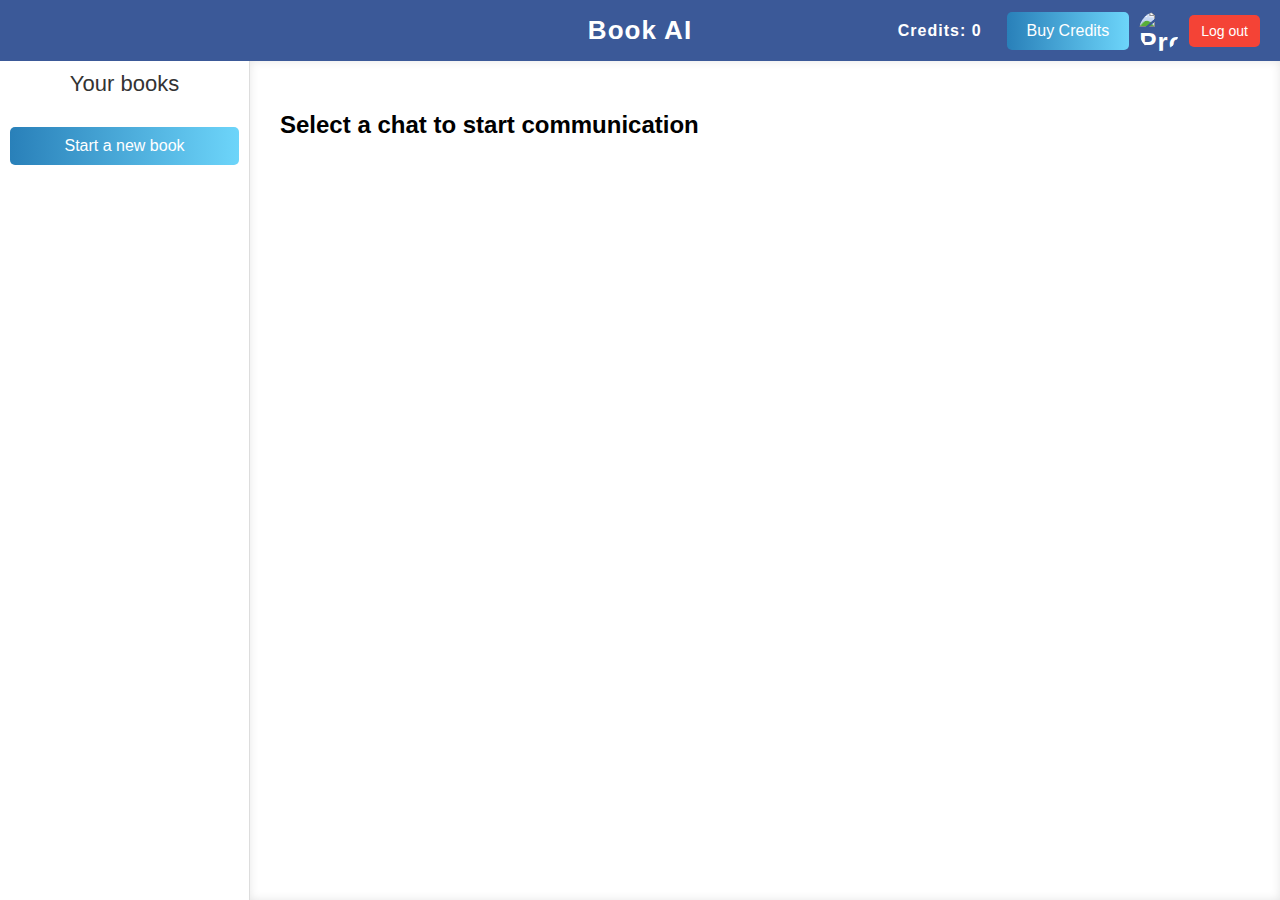
==== app/index.html @ f1dcab7e "Replaced old files with new site files" ====
<!DOCTYPE html>
<html lang="en">
<head>
    <meta charset="UTF-8">
    <meta name="viewport" content="width=device-width, initial-scale=1.0">
    <title>Book AI</title>
    <link rel="stylesheet" href="main-styles.css">
    <link rel="icon" href="logo.svg" type="image/x-icon"> <!-- Добавляем иконку -->
</head>
<body>
    <div class="header">
        Book AI
        <div class="profile-section">
            <span id="credits" class="credits-text">Credits: 0</span>
            <button id="buy-credits-btn" class="buy-credits-btn" onclick="openPurchasePage()">Buy Credits</button> <!-- Кнопка Купить -->
            <img id="profile-pic" class="profile-pic" src="" alt="Profile Picture">
            <button class="logout-btn" onclick="logout()">Log out</button>
        </div>
    </div>
    <div class="content">
        <div class="sidebar">
            <h2>Your books</h2>
            <button class="new-book-btn" onclick="createNewBookWindow()">Start a new book</button>
            <ul id="chat-list" class="chat-list"></ul>
        </div>
        <div id="book-content" class="main-content">
            <h2>Select a chat to start communication</h2>
        </div>
    </div>
    <script src="main-script.js"></script>
    <script>
function openPurchasePage() {
    // Перенаправление на другую страницу для покупки кредитов
    window.location.href = 'https://discbook.s3.us-east-2.amazonaws.com/buy-document.html'; 
}

    </script>
</body>
</html>
---- app/main-styles.css ----
body {
    font-family: 'Roboto', sans-serif; /* Основной шрифт для всего тела */
    display: flex; /* Гибкий контейнер */
    flex-direction: column; /* Расположение элементов по вертикали */
    height: 100vh; /* Высота на весь экран */
    margin: 0; /* Убираем отступы по умолчанию */
    overflow: hidden; /* Скрываем переполнение */
    background-color: #f0f2f5; /* Цвет фона */
}

.header {
    width: 100%; /* Ширина на весь экран */
    background-color: #3b5998; /* Цвет фона шапки */
    color: white; /* Цвет текста */
    padding: 15px 20px; /* Внутренние отступы */
    box-sizing: border-box; /* Включаем padding в ширину элемента */
    font-size: 26px; /* Размер шрифта */
    font-weight: 700; /* Толщина шрифта */
    text-align: center; /* Выравнивание текста по центру */
    letter-spacing: 1px; /* Межбуквенное расстояние */
    position: relative; /* Относительное позиционирование */
}

.profile-section {
    position: absolute; /* Абсолютное позиционирование внутри шапки */
    right: 20px; /* Отступ справа */
    top: 50%; /* Выравнивание по вертикали */
    transform: translateY(-50%); /* Центрирование по вертикали */
    display: flex; /* Гибкий контейнер для аватара и кнопки */
    align-items: center; /* Выравнивание элементов по центру */
}

.profile-pic {
    width: 40px; /* Ширина изображения профиля */
    height: 40px; /* Высота изображения профиля */
    border-radius: 50%; /* Скругление краев для круга */
    margin-right: 10px; /* Отступ справа от картинки */
}

.logout-btn {
    background-color: #f44336; /* Цвет фона кнопки */
    color: white; /* Цвет текста кнопки */
    border: none; /* Убираем границы */
    padding: 8px 12px; /* Внутренние отступы */
    border-radius: 5px; /* Скругленные углы кнопки */
    font-size: 14px; /* Размер шрифта */
    cursor: pointer; /* Изменение курсора при наведении */
    transition: background-color 0.3s ease; /* Плавный переход цвета фона */
}

.logout-btn:hover {
    background-color: #d32f2f; /* Цвет кнопки при наведении */
}

.content {
    display: flex; /* Гибкий контейнер */
    height: calc(100% - 60px); /* Высота контента с учетом высоты шапки */
    flex-grow: 1; /* Контент будет занимать оставшееся пространство */
    overflow: hidden; /* Скрытие переполнения */
}

.sidebar {
    width: 250px; /* Фиксированная ширина боковой панели */
    background-color: #fff; /* Цвет фона панели */
    border-right: 1px solid #ddd; /* Граница справа */
    overflow-y: auto; /* Прокрутка для длинного контента */
    box-shadow: 2px 0 5px rgba(0, 0, 0, 0.1); /* Тень вокруг панели */
    flex-shrink: 0; /* Предотвращение сжатия панели */
    box-sizing: border-box; /* Включаем padding в ширину элемента */
    padding: 10px; /* Внутренние отступы панели */
}

.sidebar h2 {
    margin-top: 0; /* Убираем отступ сверху */
    font-weight: 500; /* Толщина шрифта */
    color: #333; /* Цвет текста */
    font-size: 22px; /* Размер шрифта */
    margin-bottom: 20px; /* Отступ снизу */
    text-align: center; /* Выравнивание по центру */
}

.new-book-btn {
    background: linear-gradient(to right, #2980b9, #6dd5fa, #2980b9); /* Градиентный фон кнопки */
    background-size: 200% 200%; /* Размер анимации фона */
    animation: gradient-animation 5s ease infinite; /* Анимация градиента */
    border: none; /* Убираем границы */
    color: white; /* Цвет текста */
    text-align: center; /* Выравнивание текста по центру */
    text-decoration: none; /* Убираем подчеркивание текста */
    display: inline-block; /* Инлайн-блок для кнопки */
    font-size: 16px; /* Размер шрифта */
    cursor: pointer; /* Изменение курсора при наведении */
    border-radius: 5px; /* Скругленные углы */
    width: 100%; /* Кнопка занимает всю ширину контейнера */
    padding: 10px; /* Внутренние отступы */
    margin: 10px 0; /* Внешние отступы сверху и снизу */
    box-sizing: border-box; /* Включение padding и border в общую ширину */
    transition: transform 0.3s ease; /* Плавная трансформация при наведении */
}

.chat-send-btn {
    background: linear-gradient(to right, #2980b9, #6dd5fa, #2980b9); /* Градиентный фон */
    background-size: 200% 200%; /* Размер фона для анимации */
    animation: gradient-animation 5s ease infinite; /* Анимация градиента */
    border: none; /* Убираем рамку */
    color: white; /* Цвет текста */
    text-align: center; /* Выравнивание текста по центру */
    text-decoration: none; /* Убираем подчеркивание */
    display: inline-block; /* Блоковый элемент с возможностью располагаться в ряд */
    font-size: 16px; /* Размер шрифта */
    cursor: pointer; /* Изменение курсора при наведении */
    border-radius: 5px; /* Скругленные углы */
    padding: 10px; /* Внутренний отступ */
    margin: 10px; /* Внешние отступы */
    box-sizing: border-box; /* Включение отступов и рамки в общую ширину */
    white-space: nowrap; /* Запрещаем перенос текста на новую строку */
}


.chat-send-btn:hover {
    transform: scale(1.05); /* Увеличение кнопки при наведении */
}



.new-book-btn:hover {
    transform: scale(1.05); /* Увеличение кнопки при наведении */
}

@keyframes gradient-animation {
    0% {
        background-position: 0% 50%; /* Начальная позиция градиента */
    }
    50% {
        background-position: 100% 50%; /* Средняя позиция градиента */
    }
    100% {
        background-position: 0% 50%; /* Конечная позиция градиента */
    }
}

.chat-list {
    list-style: none; /* Убираем маркеры списка */
    padding: 0; /* Убираем внутренние отступы */
    margin: 0; /* Убираем внешние отступы */
    width: 100%; /* Ширина списка на 100% */
}

.chat-list li {
    display: flex; /* Гибкий контейнер для элементов списка */
    align-items: center; /* Выравнивание по вертикали */
    justify-content: space-between; /* Равномерное распределение элементов */
    padding: 15px 10px; /* Внутренние отступы */
    margin-bottom: 10px; /* Отступ снизу */
    border-radius: 0px; /* Скругленные углы */
    border: 1px solid #ddd; /* Граница элемента */
    cursor: pointer; /* Изменение курсора при наведении */
    font-size: 16px; /* Размер шрифта */
    color: #555; /* Цвет текста */
    background-color: #f9f9f9; /* Фон элемента списка */
    box-shadow: 0 2px 5px rgba(0, 0, 0, 0.1); /* Тень вокруг элемента */
    transition: background-color 0.3s ease, transform 0.3s ease; /* Плавный переход при наведении */
    box-sizing: border-box; /* Включение padding и border в общую ширину */
    white-space: nowrap; /* Текст не переносится на новую строку */
    overflow: hidden; /* Обрезка текста, выходящего за пределы */
    text-overflow: ellipsis; /* Добавление троеточия для длинного текста */
}

.chat-list li:hover {
    background-color: #e3e3e3; /* Изменение фона при наведении */
    transform: translateX(5px); /* Эффект сдвига при наведении */
}

.chat-list li.active {
    background-color: #d1e0f1; /* Цвет фона активного элемента */
    border-color: #b0c7e4; /* Цвет границы активного элемента */
}

.main-content {
    flex-grow: 1; /* Контент будет занимать оставшееся пространство */
    padding: 30px; /* Внутренние отступы */
    box-sizing: border-box; /* Включение padding и border в общую ширину */
    overflow-y: auto; /* Прокрутка для длинного контента */
    background-color: #fff; /* Цвет фона */
    box-shadow: inset 0 0 10px rgba(0, 0, 0, 0.1); /* Внутренняя тень */
    display: flex; /* Гибкий контейнер */
    flex-direction: column; /* Вертикальное расположение элементов */
}

.book-title {
    font-size: 24px; /* Размер шрифта */
    color: #333; /* Цвет текста */
    font-weight: 500; /* Толщина шрифта */
    margin-bottom: 20px; /* Отступ снизу */
}

.book-content {
    flex-grow: 1; /* Контент будет занимать оставшееся пространство */
    font-size: 18px; /* Размер шрифта */
    color: #666; /* Цвет текста */
    line-height: 1.6; /* Высота строки */
    margin-bottom: 20px; /* Отступ снизу */
    overflow-y: auto; /* Прокрутка для длинного текста */
    padding: 10px; /* Внутренние отступы */
    border: 1px solid #ddd; /* Граница контента */
    border-radius: 5px; /* Скругленные углы */
    background-color: #f9f9f9; /* Цвет фона */
    white-space: pre-wrap; /* Сохраняем переносы строк */
}

.chat-input-container {
    display: flex; /* Гибкий контейнер */
    align-items: center; /* Выравнивание элементов по вертикали */
}

.chat-input {
    flex-grow: 1; /* Поле ввода занимает оставшееся пространство */
    padding: 10px; /* Внутренние отступы */
    font-size: 16px; /* Размер шрифта */
    border-radius: 5px; /* Скругленные углы */
    border: 1px solid #ddd; /* Граница поля ввода */
    margin-right: 10px; /* Отступ справа */
}

.word-number-select {
    margin-right: 10px; /* Отступ справа */
    padding: 10px; /* Внутренние отступы */
    font-size: 16px; /* Размер шрифта */
    border-radius: 5px; /* Скругленные углы */
    border: 1px solid #ddd; /* Граница селектора */
}

.start-generation-bar {
    background-color: #f1f1f1; /* Цвет фона */
    padding: 10px; /* Внутренние отступы */
    margin-bottom: 10px; /* Отступ снизу */
    border-radius: 5px; /* Скругленные углы */
    display: flex; /* Гибкий контейнер */
    justify-content: space-between; /* Распределение элементов */
    align-items: center; /* Выравнивание элементов по вертикали */
}

.start-generation-bar button {
    background: linear-gradient(to right, #2980b9, #6dd5fa, #2980b9); /* Градиентный фон кнопки */
    background-size: 200% 200%; /* Размер анимации фона */
    animation: gradient-animation 5s ease infinite; /* Анимация градиента */
    border: none; /* Убираем границы */
    color: white; /* Цвет текста */
    padding: 10px; /* Внутренние отступы */
    border-radius: 5px; /* Скругленные углы */
    font-size: 16px; /* Размер шрифта */
    cursor: pointer; /* Изменение курсора при наведении */
    width: auto; /* Кнопка будет принимать размер по содержимому */
    transition: transform 0.3s ease; /* Плавная трансформация при наведении */
}

.start-generation-bar button:hover {
    transform: scale(1.05); /* Эффект увеличения кнопки при наведении */
}

.credits-text {
    margin-right: 15px;
    font-size: 16px;
    color: white;
    font-weight: 600;
}


.loading-spinner {
    border: 8px solid #f3f3f3;
    border-top: 8px solid #3498db;
    border-radius: 50%;
    width: 40px;
    height: 40px;
    animation: spin 1s linear infinite;
    margin: 20px auto;
}

@keyframes spin {
    0% { transform: rotate(0deg); }
    100% { transform: rotate(360deg); }
}


.buy-credits-btn {
    background: linear-gradient(to right, #2980b9, #6dd5fa, #2980b9); /* Градиентный фон */
    background-size: 200% 200%; /* Размер фона для анимации */
    animation: gradient-animation 5s ease infinite; /* Анимация градиента */
    border: none; /* Убираем рамку */
    color: white; /* Цвет текста */
    text-align: center; /* Выравнивание текста по центру */
    text-decoration: none; /* Убираем подчеркивание */
    display: inline-block; /* Блоковый элемент с возможностью располагаться в ряд */
    font-size: 16px; /* Размер шрифта */
    cursor: pointer; /* Изменение курсора при наведении */
    border-radius: 5px; /* Скругленные углы */
    padding: 10px 20px; /* Внутренний отступ */
    margin: 0 10px; /* Внешние отступы */
    box-sizing: border-box; /* Включение отступов и рамки в общую ширину */
    white-space: nowrap; /* Запрещаем перенос текста на новую строку */
    transition: transform 0.3s ease; /* Плавная трансформация при наведении */
}

.buy-credits-btn:hover {
    transform: scale(1.05); /* Увеличение кнопки при наведении */
}
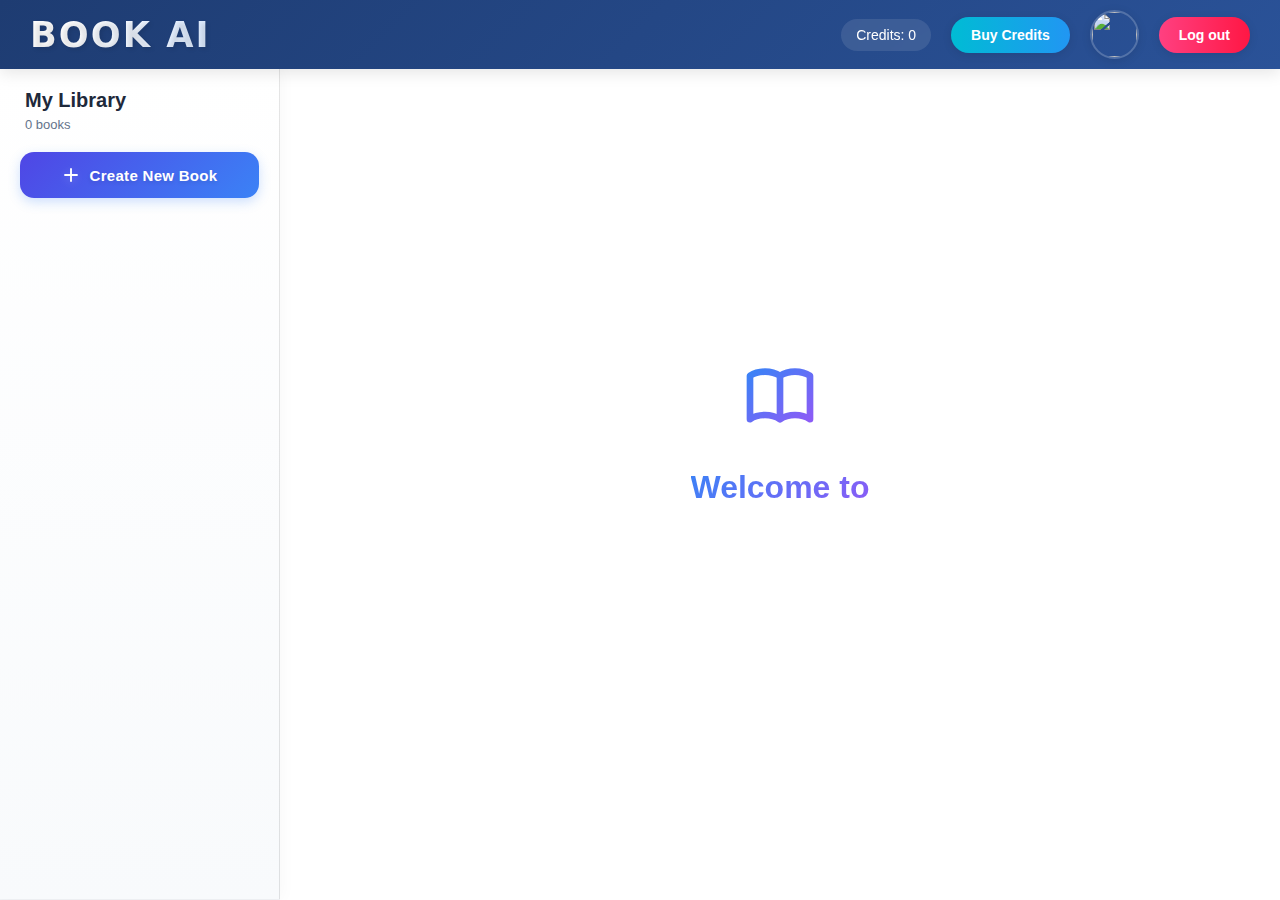
==== commit 6052b8b8: "Update index.html" ====
--- a/app/index.html
+++ b/app/index.html
@@ -5,35 +5,12 @@
     <meta name="viewport" content="width=device-width, initial-scale=1.0">
     <title>Book AI</title>
     <link rel="stylesheet" href="main-styles.css">
-    <link rel="icon" href="logo.svg" type="image/x-icon"> <!-- Добавляем иконку -->
+    <link rel="icon" href="/logo.svg" type="image/x-icon">
 </head>
 <body>
-    <div class="header">
-        Book AI
-        <div class="profile-section">
-            <span id="credits" class="credits-text">Credits: 0</span>
-            <button id="buy-credits-btn" class="buy-credits-btn" onclick="openPurchasePage()">Buy Credits</button> <!-- Кнопка Купить -->
-            <img id="profile-pic" class="profile-pic" src="" alt="Profile Picture">
-            <button class="logout-btn" onclick="logout()">Log out</button>
-        </div>
-    </div>
-    <div class="content">
-        <div class="sidebar">
-            <h2>Your books</h2>
-            <button class="new-book-btn" onclick="createNewBookWindow()">Start a new book</button>
-            <ul id="chat-list" class="chat-list"></ul>
-        </div>
-        <div id="book-content" class="main-content">
-            <h2>Select a chat to start communication</h2>
-        </div>
-    </div>
+
+    <div id="app"></div>
+
     <script src="main-script.js"></script>
-    <script>
-function openPurchasePage() {
-    // Перенаправление на другую страницу для покупки кредитов
-    window.location.href = 'https://discbook.s3.us-east-2.amazonaws.com/buy-document.html'; 
-}
-
-    </script>
 </body>
 </html>
--- a/app/main-styles.css
+++ b/app/main-styles.css
@@ -1,261 +1,265 @@
 body {
-    font-family: 'Roboto', sans-serif; /* Основной шрифт для всего тела */
-    display: flex; /* Гибкий контейнер */
-    flex-direction: column; /* Расположение элементов по вертикали */
-    height: 100vh; /* Высота на весь экран */
-    margin: 0; /* Убираем отступы по умолчанию */
-    overflow: hidden; /* Скрываем переполнение */
-    background-color: #f0f2f5; /* Цвет фона */
+    font-family: 'Roboto', sans-serif;  
+    display: flex;  
+    flex-direction: column;  
+    height: 100vh;  
+    margin: 0;  
+    overflow: hidden;  
+    background-color: #f0f2f5;  
 }
 
 .header {
-    width: 100%; /* Ширина на весь экран */
-    background-color: #3b5998; /* Цвет фона шапки */
-    color: white; /* Цвет текста */
-    padding: 15px 20px; /* Внутренние отступы */
-    box-sizing: border-box; /* Включаем padding в ширину элемента */
-    font-size: 26px; /* Размер шрифта */
-    font-weight: 700; /* Толщина шрифта */
-    text-align: center; /* Выравнивание текста по центру */
-    letter-spacing: 1px; /* Межбуквенное расстояние */
-    position: relative; /* Относительное позиционирование */
+    width: 100%;  
+    background-color: #3b5998;  
+    color: white;  
+    padding: 15px 20px; 
+    box-sizing: border-box;  
+    font-size: 26px;  
+    font-weight: 700;  
+    text-align: center;  
+    letter-spacing: 1px;  
+    position: relative; 
 }
 
 .profile-section {
-    position: absolute; /* Абсолютное позиционирование внутри шапки */
-    right: 20px; /* Отступ справа */
-    top: 50%; /* Выравнивание по вертикали */
-    transform: translateY(-50%); /* Центрирование по вертикали */
-    display: flex; /* Гибкий контейнер для аватара и кнопки */
-    align-items: center; /* Выравнивание элементов по центру */
+    position: absolute; 
+    right: 20px;  
+    top: 50%;  
+    transform: translateY(-50%);  
+    display: flex;  
+    align-items: center;  
 }
 
 .profile-pic {
-    width: 40px; /* Ширина изображения профиля */
-    height: 40px; /* Высота изображения профиля */
-    border-radius: 50%; /* Скругление краев для круга */
-    margin-right: 10px; /* Отступ справа от картинки */
+    width: 40px; 
+    height: 40px;  
+    border-radius: 50%; 
+    margin-right: 10px; 
+    background-color: grey; /*  */
+    display: inline-block;
+    background-size: cover;
+    background-position: center;
 }
 
 .logout-btn {
-    background-color: #f44336; /* Цвет фона кнопки */
-    color: white; /* Цвет текста кнопки */
-    border: none; /* Убираем границы */
-    padding: 8px 12px; /* Внутренние отступы */
-    border-radius: 5px; /* Скругленные углы кнопки */
-    font-size: 14px; /* Размер шрифта */
-    cursor: pointer; /* Изменение курсора при наведении */
-    transition: background-color 0.3s ease; /* Плавный переход цвета фона */
+    background-color: #f44336;  
+    color: white;  
+    border: none;  
+    padding: 8px 12px; 
+    border-radius: 5px;  
+    font-size: 14px;  
+    cursor: pointer;  
+    transition: background-color 0.3s ease;  
 }
 
 .logout-btn:hover {
-    background-color: #d32f2f; /* Цвет кнопки при наведении */
+    background-color: #d32f2f;  
 }
 
 .content {
-    display: flex; /* Гибкий контейнер */
-    height: calc(100% - 60px); /* Высота контента с учетом высоты шапки */
-    flex-grow: 1; /* Контент будет занимать оставшееся пространство */
-    overflow: hidden; /* Скрытие переполнения */
+    display: flex; 
+    height: calc(100% - 60px);  
+    flex-grow: 1;  
+    overflow: hidden;  
 }
 
 .sidebar {
-    width: 250px; /* Фиксированная ширина боковой панели */
-    background-color: #fff; /* Цвет фона панели */
-    border-right: 1px solid #ddd; /* Граница справа */
-    overflow-y: auto; /* Прокрутка для длинного контента */
-    box-shadow: 2px 0 5px rgba(0, 0, 0, 0.1); /* Тень вокруг панели */
-    flex-shrink: 0; /* Предотвращение сжатия панели */
-    box-sizing: border-box; /* Включаем padding в ширину элемента */
-    padding: 10px; /* Внутренние отступы панели */
+    width: 250px; 
+    background-color: #fff; 
+    border-right: 1px solid #ddd; 
+    overflow-y: auto;  
+    box-shadow: 2px 0 5px rgba(0, 0, 0, 0.1); 
+    flex-shrink: 0;  
+    box-sizing: border-box;  
+    padding: 10px;  
 }
 
 .sidebar h2 {
-    margin-top: 0; /* Убираем отступ сверху */
-    font-weight: 500; /* Толщина шрифта */
-    color: #333; /* Цвет текста */
-    font-size: 22px; /* Размер шрифта */
-    margin-bottom: 20px; /* Отступ снизу */
-    text-align: center; /* Выравнивание по центру */
+    margin-top: 0;  
+    font-weight: 500;  
+    color: #333;  
+    font-size: 22px;  
+    margin-bottom: 20px; 
+    text-align: center; 
 }
 
 .new-book-btn {
-    background: linear-gradient(to right, #2980b9, #6dd5fa, #2980b9); /* Градиентный фон кнопки */
-    background-size: 200% 200%; /* Размер анимации фона */
-    animation: gradient-animation 5s ease infinite; /* Анимация градиента */
-    border: none; /* Убираем границы */
-    color: white; /* Цвет текста */
-    text-align: center; /* Выравнивание текста по центру */
-    text-decoration: none; /* Убираем подчеркивание текста */
-    display: inline-block; /* Инлайн-блок для кнопки */
-    font-size: 16px; /* Размер шрифта */
-    cursor: pointer; /* Изменение курсора при наведении */
-    border-radius: 5px; /* Скругленные углы */
-    width: 100%; /* Кнопка занимает всю ширину контейнера */
-    padding: 10px; /* Внутренние отступы */
-    margin: 10px 0; /* Внешние отступы сверху и снизу */
-    box-sizing: border-box; /* Включение padding и border в общую ширину */
-    transition: transform 0.3s ease; /* Плавная трансформация при наведении */
+    background: linear-gradient(to right, #2980b9, #6dd5fa, #2980b9);  
+    background-size: 200% 200%;  
+    animation: gradient-animation 5s ease infinite;  
+    border: none;  
+    color: white; 
+    text-align: center;  
+    text-decoration: none;  
+    display: inline-block;  
+    font-size: 16px;  
+    cursor: pointer; 
+    border-radius: 5px;  
+    width: 100%;  
+    padding: 10px;  
+    margin: 10px 0; 
+    box-sizing: border-box;  
+    transition: transform 0.3s ease; 
 }
 
 .chat-send-btn {
-    background: linear-gradient(to right, #2980b9, #6dd5fa, #2980b9); /* Градиентный фон */
-    background-size: 200% 200%; /* Размер фона для анимации */
-    animation: gradient-animation 5s ease infinite; /* Анимация градиента */
-    border: none; /* Убираем рамку */
-    color: white; /* Цвет текста */
-    text-align: center; /* Выравнивание текста по центру */
-    text-decoration: none; /* Убираем подчеркивание */
-    display: inline-block; /* Блоковый элемент с возможностью располагаться в ряд */
-    font-size: 16px; /* Размер шрифта */
-    cursor: pointer; /* Изменение курсора при наведении */
-    border-radius: 5px; /* Скругленные углы */
-    padding: 10px; /* Внутренний отступ */
-    margin: 10px; /* Внешние отступы */
-    box-sizing: border-box; /* Включение отступов и рамки в общую ширину */
-    white-space: nowrap; /* Запрещаем перенос текста на новую строку */
+    background: linear-gradient(to right, #2980b9, #6dd5fa, #2980b9);  
+    background-size: 200% 200%; 
+    animation: gradient-animation 5s ease infinite;  
+    border: none; 
+    color: white;  
+    text-align: center;  
+    text-decoration: none;  
+    display: inline-block;  
+    font-size: 16px;  
+    cursor: pointer; 
+    border-radius: 5px;  
+    padding: 10px;  
+    margin: 10px;  
+    box-sizing: border-box;  
+    white-space: nowrap;  
 }
 
 
 .chat-send-btn:hover {
-    transform: scale(1.05); /* Увеличение кнопки при наведении */
+    transform: scale(1.05);  
 }
 
 
 
 .new-book-btn:hover {
-    transform: scale(1.05); /* Увеличение кнопки при наведении */
+    transform: scale(1.05);  
 }
 
 @keyframes gradient-animation {
     0% {
-        background-position: 0% 50%; /* Начальная позиция градиента */
+        background-position: 0% 50%; 
     }
     50% {
-        background-position: 100% 50%; /* Средняя позиция градиента */
+        background-position: 100% 50%;  
     }
     100% {
-        background-position: 0% 50%; /* Конечная позиция градиента */
+        background-position: 0% 50%;  
     }
 }
 
 .chat-list {
-    list-style: none; /* Убираем маркеры списка */
-    padding: 0; /* Убираем внутренние отступы */
-    margin: 0; /* Убираем внешние отступы */
-    width: 100%; /* Ширина списка на 100% */
+    list-style: none; 
+    padding: 0; 
+    margin: 0; 
+    width: 100%;  
 }
 
 .chat-list li {
-    display: flex; /* Гибкий контейнер для элементов списка */
-    align-items: center; /* Выравнивание по вертикали */
-    justify-content: space-between; /* Равномерное распределение элементов */
-    padding: 15px 10px; /* Внутренние отступы */
-    margin-bottom: 10px; /* Отступ снизу */
-    border-radius: 0px; /* Скругленные углы */
-    border: 1px solid #ddd; /* Граница элемента */
-    cursor: pointer; /* Изменение курсора при наведении */
-    font-size: 16px; /* Размер шрифта */
-    color: #555; /* Цвет текста */
-    background-color: #f9f9f9; /* Фон элемента списка */
-    box-shadow: 0 2px 5px rgba(0, 0, 0, 0.1); /* Тень вокруг элемента */
-    transition: background-color 0.3s ease, transform 0.3s ease; /* Плавный переход при наведении */
-    box-sizing: border-box; /* Включение padding и border в общую ширину */
-    white-space: nowrap; /* Текст не переносится на новую строку */
-    overflow: hidden; /* Обрезка текста, выходящего за пределы */
-    text-overflow: ellipsis; /* Добавление троеточия для длинного текста */
+    display: flex;  
+    align-items: center;
+    justify-content: space-between;
+    padding: 15px 10px;
+    margin-bottom: 10px;
+    border-radius: 0px;
+    border: 1px solid #ddd;
+    cursor: pointer;
+    font-size: 16px;
+    color: #555;
+    background-color: #f9f9f9;
+    box-shadow: 0 2px 5px rgba(0, 0, 0, 0.1);
+    transition: background-color 0.3s ease, transform 0.3s ease;
+    box-sizing: border-box;
+    white-space: nowrap; 
+    overflow: hidden;
+    text-overflow: ellipsis;
 }
 
 .chat-list li:hover {
-    background-color: #e3e3e3; /* Изменение фона при наведении */
-    transform: translateX(5px); /* Эффект сдвига при наведении */
+    background-color: #e3e3e3;
+    transform: translateX(5px);
 }
 
 .chat-list li.active {
-    background-color: #d1e0f1; /* Цвет фона активного элемента */
-    border-color: #b0c7e4; /* Цвет границы активного элемента */
+    background-color: #d1e0f1;
+    border-color: #b0c7e4; 
 }
 
 .main-content {
-    flex-grow: 1; /* Контент будет занимать оставшееся пространство */
-    padding: 30px; /* Внутренние отступы */
-    box-sizing: border-box; /* Включение padding и border в общую ширину */
-    overflow-y: auto; /* Прокрутка для длинного контента */
-    background-color: #fff; /* Цвет фона */
-    box-shadow: inset 0 0 10px rgba(0, 0, 0, 0.1); /* Внутренняя тень */
-    display: flex; /* Гибкий контейнер */
-    flex-direction: column; /* Вертикальное расположение элементов */
+    flex-grow: 1; 
+    padding: 30px; 
+    box-sizing: border-box;
+    overflow-y: auto; 
+    background-color: #fff;
+    box-shadow: inset 0 0 10px rgba(0, 0, 0, 0.1);
+    display: flex;
+    flex-direction: column;
 }
 
 .book-title {
-    font-size: 24px; /* Размер шрифта */
-    color: #333; /* Цвет текста */
-    font-weight: 500; /* Толщина шрифта */
-    margin-bottom: 20px; /* Отступ снизу */
+    font-size: 24px; 
+    color: #333; 
+    font-weight: 500; 
+    margin-bottom: 20px; 
 }
 
 .book-content {
-    flex-grow: 1; /* Контент будет занимать оставшееся пространство */
-    font-size: 18px; /* Размер шрифта */
-    color: #666; /* Цвет текста */
-    line-height: 1.6; /* Высота строки */
-    margin-bottom: 20px; /* Отступ снизу */
-    overflow-y: auto; /* Прокрутка для длинного текста */
-    padding: 10px; /* Внутренние отступы */
-    border: 1px solid #ddd; /* Граница контента */
-    border-radius: 5px; /* Скругленные углы */
-    background-color: #f9f9f9; /* Цвет фона */
-    white-space: pre-wrap; /* Сохраняем переносы строк */
+    flex-grow: 1; 
+    font-size: 18px; 
+    color: #666; 
+    line-height: 1.6; 
+    margin-bottom: 20px; 
+    overflow-y: auto; 
+    padding: 10px; 
+    border: 1px solid #ddd; 
+    border-radius: 5px; 
+    background-color: #f9f9f9; 
+    white-space: pre-wrap; 
 }
 
 .chat-input-container {
-    display: flex; /* Гибкий контейнер */
-    align-items: center; /* Выравнивание элементов по вертикали */
+    display: flex; 
+    align-items: center; 
 }
 
 .chat-input {
-    flex-grow: 1; /* Поле ввода занимает оставшееся пространство */
-    padding: 10px; /* Внутренние отступы */
-    font-size: 16px; /* Размер шрифта */
-    border-radius: 5px; /* Скругленные углы */
-    border: 1px solid #ddd; /* Граница поля ввода */
-    margin-right: 10px; /* Отступ справа */
+    flex-grow: 1; 
+    padding: 10px; 
+    font-size: 16px; 
+    border-radius: 5px;
+    border: 1px solid #ddd;
+    margin-right: 10px; 
 }
 
 .word-number-select {
-    margin-right: 10px; /* Отступ справа */
-    padding: 10px; /* Внутренние отступы */
-    font-size: 16px; /* Размер шрифта */
-    border-radius: 5px; /* Скругленные углы */
-    border: 1px solid #ddd; /* Граница селектора */
+    margin-right: 10px;
+    padding: 10px; 
+    font-size: 16px; 
+    border-radius: 5px; 
+    border: 1px solid #ddd; 
 }
 
 .start-generation-bar {
-    background-color: #f1f1f1; /* Цвет фона */
-    padding: 10px; /* Внутренние отступы */
-    margin-bottom: 10px; /* Отступ снизу */
-    border-radius: 5px; /* Скругленные углы */
-    display: flex; /* Гибкий контейнер */
-    justify-content: space-between; /* Распределение элементов */
-    align-items: center; /* Выравнивание элементов по вертикали */
+    background-color: #f1f1f1;
+    padding: 10px; 
+    margin-bottom: 10px; 
+    border-radius: 5px; 
+    display: flex; 
+    justify-content: space-between; 
+    align-items: center; 
 }
 
 .start-generation-bar button {
-    background: linear-gradient(to right, #2980b9, #6dd5fa, #2980b9); /* Градиентный фон кнопки */
-    background-size: 200% 200%; /* Размер анимации фона */
-    animation: gradient-animation 5s ease infinite; /* Анимация градиента */
-    border: none; /* Убираем границы */
-    color: white; /* Цвет текста */
-    padding: 10px; /* Внутренние отступы */
-    border-radius: 5px; /* Скругленные углы */
-    font-size: 16px; /* Размер шрифта */
-    cursor: pointer; /* Изменение курсора при наведении */
-    width: auto; /* Кнопка будет принимать размер по содержимому */
-    transition: transform 0.3s ease; /* Плавная трансформация при наведении */
+    background: linear-gradient(to right, #2980b9, #6dd5fa, #2980b9); 
+    background-size: 200% 200%; 
+    animation: gradient-animation 5s ease infinite;
+    border: none; 
+    color: white; 
+    padding: 10px;
+    border-radius: 5px; 
+    font-size: 16px; 
+    cursor: pointer; 
+    width: auto; 
+    transition: transform 0.3s ease; 
 }
 
 .start-generation-bar button:hover {
-    transform: scale(1.05); /* Эффект увеличения кнопки при наведении */
+    transform: scale(1.05); 
 }
 
 .credits-text {
@@ -283,25 +287,31 @@
 
 
 .buy-credits-btn {
-    background: linear-gradient(to right, #2980b9, #6dd5fa, #2980b9); /* Градиентный фон */
-    background-size: 200% 200%; /* Размер фона для анимации */
-    animation: gradient-animation 5s ease infinite; /* Анимация градиента */
-    border: none; /* Убираем рамку */
-    color: white; /* Цвет текста */
-    text-align: center; /* Выравнивание текста по центру */
-    text-decoration: none; /* Убираем подчеркивание */
-    display: inline-block; /* Блоковый элемент с возможностью располагаться в ряд */
-    font-size: 16px; /* Размер шрифта */
-    cursor: pointer; /* Изменение курсора при наведении */
-    border-radius: 5px; /* Скругленные углы */
-    padding: 10px 20px; /* Внутренний отступ */
-    margin: 0 10px; /* Внешние отступы */
-    box-sizing: border-box; /* Включение отступов и рамки в общую ширину */
-    white-space: nowrap; /* Запрещаем перенос текста на новую строку */
-    transition: transform 0.3s ease; /* Плавная трансформация при наведении */
+    background: linear-gradient(to right, #2980b9, #6dd5fa, #2980b9); 
+    background-size: 200% 200%; 
+    animation: gradient-animation 5s ease infinite; 
+    border: none; 
+    color: white; 
+    text-align: center; 
+    text-decoration: none; 
+    display: inline-block; 
+    font-size: 16px; 
+    cursor: pointer; 
+    border-radius: 5px;
+    padding: 10px 20px; 
+    margin: 0 10px; 
+    box-sizing: border-box; 
+    white-space: nowrap; 
+    transition: transform 0.3s ease; 
 }
 
 .buy-credits-btn:hover {
-    transform: scale(1.05); /* Увеличение кнопки при наведении */
-}
-
+    transform: scale(1.05); 
+}
+
+.error-text {
+    color: red;
+    background-color: transparent; 
+    border: none; 
+    font-weight: bold;  
+}
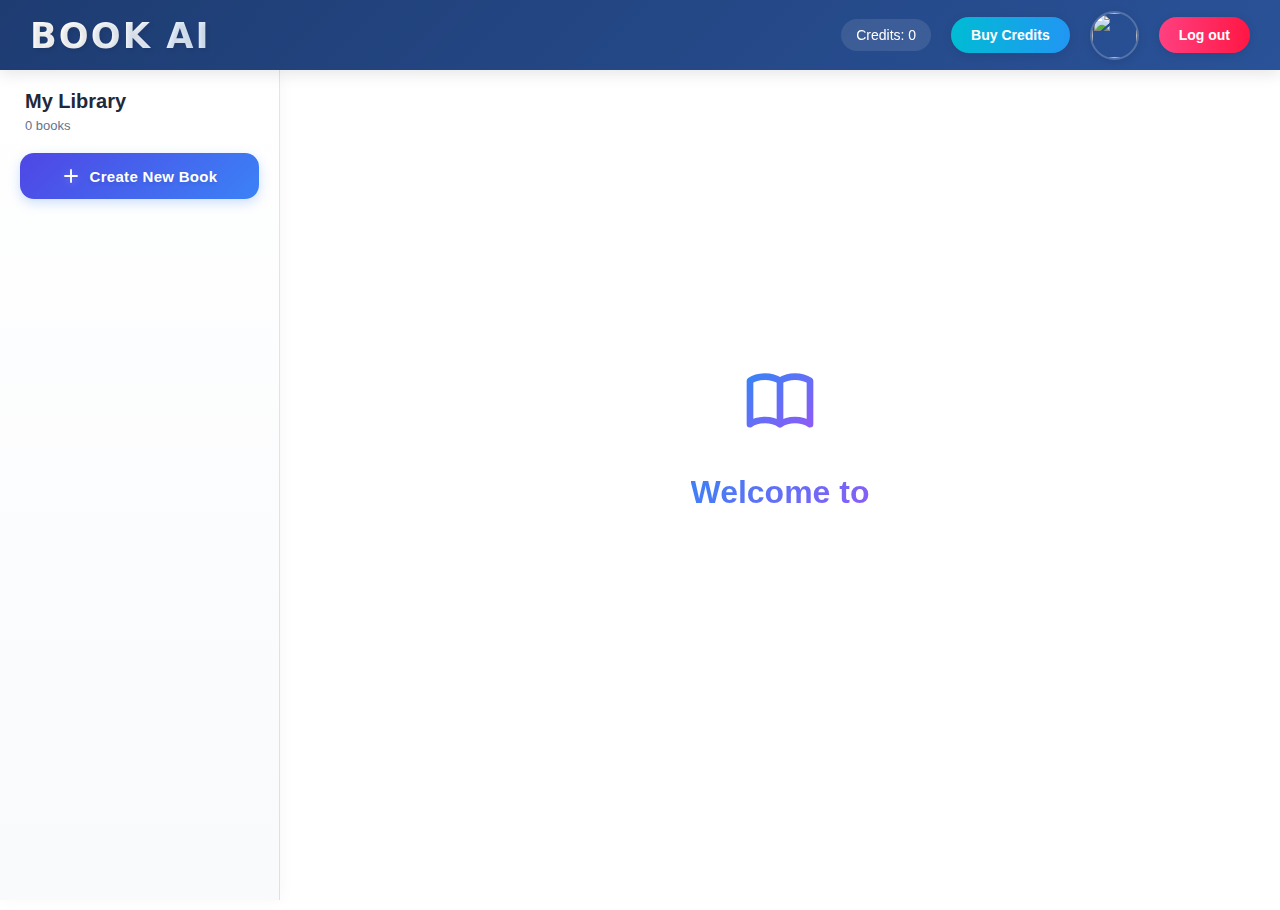
==== commit dd5b1990: "Update index.html" ====
--- a/app/index.html
+++ b/app/index.html
@@ -4,7 +4,7 @@
     <meta charset="UTF-8">
     <meta name="viewport" content="width=device-width, initial-scale=1.0">
     <title>Book AI</title>
-    <link rel="stylesheet" href="main-styles.css">
+<!--     <link rel="stylesheet" href="main-styles.css"> -->
     <link rel="icon" href="/logo.svg" type="image/x-icon">
 </head>
 <body>
